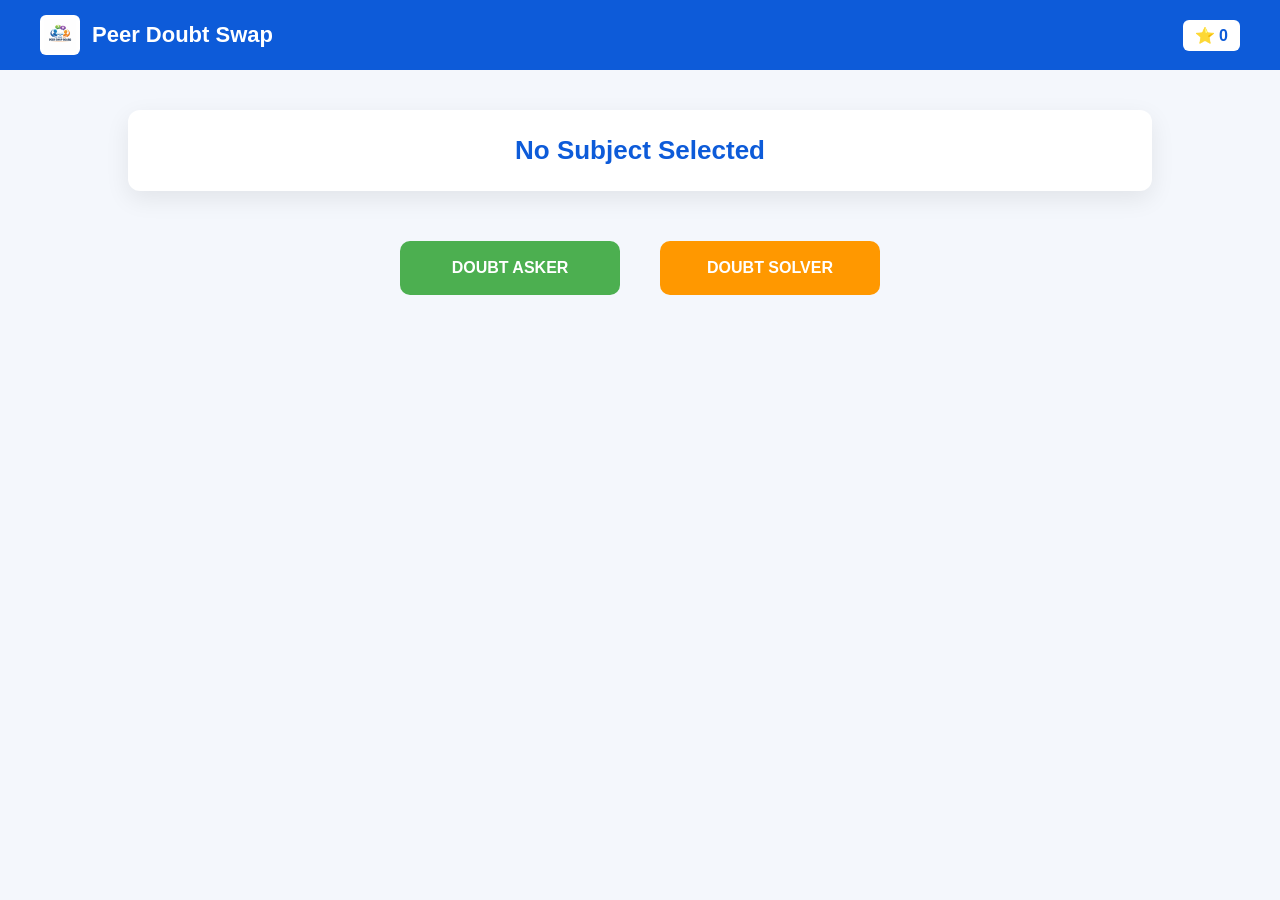
==== html/dashboard.html @ 28cc6413 "Initial project upload" ====
<!DOCTYPE html>
<html lang="en">
<head>
  <meta charset="UTF-8">
  <title>Dashboard | Peer Doubt Swap</title>
  <link rel="stylesheet" href="../css/dashboard.css">
</head>

<body>

  <!-- ===== HEADER ===== -->
  <div class="header">
    <div class="header-left">
      <!-- SAME LOGO AS SUBJECT PAGE -->
      <img src="../images/logo.png" alt="Logo">
      <span>Peer Doubt Swap</span>
    </div>

    <div class="points">
      ⭐ <span id="points">0</span>
    </div>
  </div>

  <!-- ===== SUBJECT ===== -->
  <div class="subject-banner">
    <h2 id="subjectTitle">No Subject Selected</h2>
  </div>

  <!-- ===== ACTIONS ===== -->
  <div class="dashboard-actions">
    <button class="action-btn asker" onclick="chooseRole('asker')">
      DOUBT ASKER
    </button>

    <button class="action-btn solver" onclick="chooseRole('solver')">
      DOUBT SOLVER
    </button>
  </div>

  <script src="../js/dashboard.js"></script>
---- css/dashboard.css ----
* {
  margin: 0;
  padding: 0;
  box-sizing: border-box;
  font-family: "Segoe UI", sans-serif;
}

body {
  background: #f4f7fc;
  min-height: 100vh;
}

/* ===== HEADER (SAME AS SUBJECT PAGE) ===== */
.header {
  background: #0d5bd9;
  color: white;
  padding: 15px 40px;
  display: flex;
  align-items: center;
  justify-content: space-between;
}

.header-left {
  display: flex;
  align-items: center;
  gap: 12px;
}

.header-left img {
  height: 40px;
  width: 40px;
  border-radius: 6px;
  background: white;
  padding: 4px;
}

.header-left span {
  font-size: 22px;
  font-weight: bold;
}

.points {
  background: white;
  color: #0d5bd9;
  padding: 6px 12px;
  border-radius: 6px;
  font-weight: 600;
}

/* ===== SUBJECT DISPLAY ===== */
.subject-banner {
  margin: 40px auto 20px;
  width: 80%;
  background: white;
  padding: 25px;
  border-radius: 12px;
  text-align: center;
  box-shadow: 0 8px 25px rgba(0, 0, 0, 0.08);
}

#subjectTitle {
  font-size: 26px;
  color: #0d5bd9;
  font-weight: 600;
}

/* ===== ACTION BUTTONS ===== */
.dashboard-actions {
  margin-top: 50px;
  display: flex;
  justify-content: center;
  gap: 40px;
}

.action-btn {
  width: 220px;
  padding: 18px;
  font-size: 16px;
  border: none;
  border-radius: 10px;
  cursor: pointer;
  font-weight: 600;
  transition: 0.3s ease;
}

.asker {
  background: #4caf50;
  color: white;
}

.asker:hover {
  background: #3e8e41;
}

.solver {
  background: #ff9800;
  color: white;
}

.solver:hover {
  background: #e68900;
}
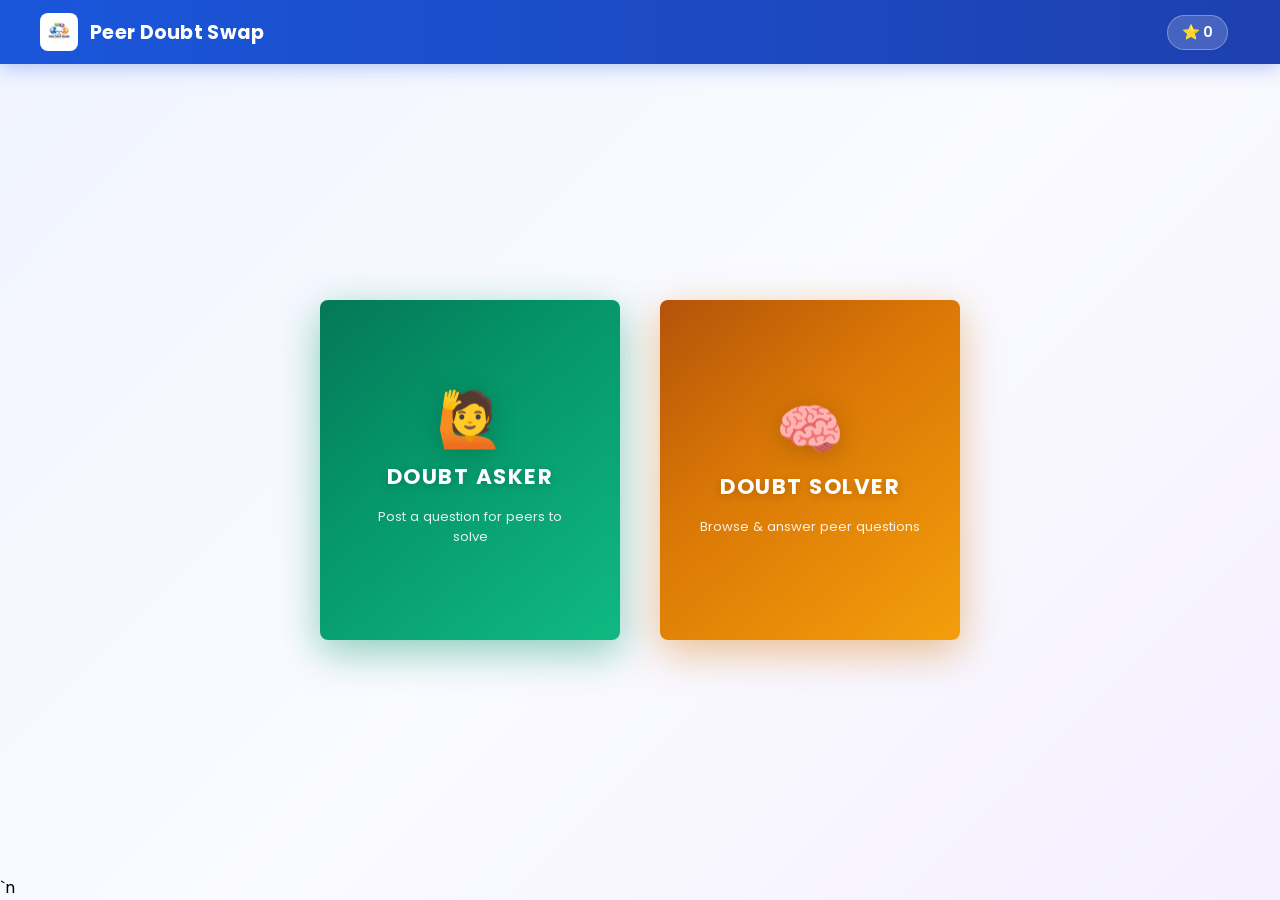
==== commit 2b2d5073: "Initial commit" ====
--- a/html/dashboard.html
+++ b/html/dashboard.html
@@ -1,5 +1,6 @@
 <!DOCTYPE html>
 <html lang="en">
+
 <head>
   <meta charset="UTF-8">
   <title>Dashboard | Peer Doubt Swap</title>
@@ -11,30 +12,37 @@
   <!-- ===== HEADER ===== -->
   <div class="header">
     <div class="header-left">
-      <!-- SAME LOGO AS SUBJECT PAGE -->
       <img src="../images/logo.png" alt="Logo">
       <span>Peer Doubt Swap</span>
     </div>
 
-    <div class="points">
-      ⭐ <span id="points">0</span>
+    <div style="display:flex;align-items:center;gap:12px;">
+      <div class="points">⭐ <span id="points">0</span></div>
+      <div id="user-nav"></div>
     </div>
-  </div>
-
-  <!-- ===== SUBJECT ===== -->
-  <div class="subject-banner">
-    <h2 id="subjectTitle">No Subject Selected</h2>
   </div>
 
   <!-- ===== ACTIONS ===== -->
   <div class="dashboard-actions">
     <button class="action-btn asker" onclick="chooseRole('asker')">
-      DOUBT ASKER
+      <div class="btn-inner">
+        <span class="btn-icon">🙋</span>
+        <span class="btn-label">DOUBT ASKER</span>
+        <span class="btn-sublabel">Post a question for peers to solve</span>
+      </div>
     </button>
 
     <button class="action-btn solver" onclick="chooseRole('solver')">
-      DOUBT SOLVER
+      <div class="btn-inner">
+        <span class="btn-icon">🧠</span>
+        <span class="btn-label">DOUBT SOLVER</span>
+        <span class="btn-sublabel">Browse &amp; answer peer questions</span>
+      </div>
     </button>
   </div>
 
+  <script src="../js/api.js"></script>`n  <script src="../js/navbar.js"></script>
   <script src="../js/dashboard.js"></script>
+</body>
+
+</html>
--- a/css/dashboard.css
+++ b/css/dashboard.css
@@ -1,23 +1,44 @@
-* {
+/* ══════════════════════════════════════════════
+   dashboard.css  —  Premium light theme
+   Buttons fill the window height after header
+══════════════════════════════════════════════ */
+@import url('https://fonts.googleapis.com/css2?family=Poppins:wght@400;500;600;700&display=swap');
+
+*,
+*::before,
+*::after {
   margin: 0;
   padding: 0;
   box-sizing: border-box;
-  font-family: "Segoe UI", sans-serif;
+}
+
+html,
+body {
+  height: 100%;
 }
 
 body {
-  background: #f4f7fc;
+  font-family: 'Poppins', 'Segoe UI', sans-serif;
+  background: linear-gradient(135deg, #f0f4ff 0%, #fafbff 50%, #f5f0ff 100%);
   min-height: 100vh;
+  display: flex;
+  flex-direction: column;
 }
 
-/* ===== HEADER (SAME AS SUBJECT PAGE) ===== */
+/* ── HEADER ─────────────────────────────────── */
 .header {
-  background: #0d5bd9;
+  background: linear-gradient(90deg, #1a56db 0%, #1e40af 100%);
   color: white;
-  padding: 15px 40px;
+  padding: 0 40px;
+  height: 64px;
+  flex-shrink: 0;
   display: flex;
   align-items: center;
   justify-content: space-between;
+  box-shadow: 0 2px 20px rgba(26, 86, 219, 0.35);
+  position: sticky;
+  top: 0;
+  z-index: 100;
 }
 
 .header-left {
@@ -27,77 +48,135 @@
 }
 
 .header-left img {
-  height: 40px;
-  width: 40px;
-  border-radius: 6px;
+  height: 38px;
+  width: 38px;
+  border-radius: 8px;
   background: white;
   padding: 4px;
+  object-fit: contain;
 }
 
 .header-left span {
-  font-size: 22px;
-  font-weight: bold;
+  font-size: 1.2rem;
+  font-weight: 700;
+  letter-spacing: 0.3px;
 }
 
 .points {
-  background: white;
-  color: #0d5bd9;
-  padding: 6px 12px;
-  border-radius: 6px;
+  background: rgba(255, 255, 255, 0.18);
+  border: 1px solid rgba(255, 255, 255, 0.3);
+  color: white;
+  padding: 6px 14px;
+  border-radius: 20px;
   font-weight: 600;
+  font-size: 0.9rem;
+  backdrop-filter: blur(6px);
 }
 
-/* ===== SUBJECT DISPLAY ===== */
-.subject-banner {
-  margin: 40px auto 20px;
-  width: 80%;
-  background: white;
-  padding: 25px;
-  border-radius: 12px;
-  text-align: center;
-  box-shadow: 0 8px 25px rgba(0, 0, 0, 0.08);
-}
-
-#subjectTitle {
-  font-size: 26px;
-  color: #0d5bd9;
-  font-weight: 600;
-}
-
-/* ===== ACTION BUTTONS ===== */
+/* ── ROLE CARDS — centred cards, background visible ─ */
 .dashboard-actions {
-  margin-top: 50px;
+  flex: 1;
   display: flex;
+  align-items: center;
   justify-content: center;
   gap: 40px;
+  padding: 48px 24px;
+  flex-wrap: wrap;
 }
 
 .action-btn {
-  width: 220px;
-  padding: 18px;
-  font-size: 16px;
+  width: 300px;
+  height: 340px;
+  padding: 0;
   border: none;
-  border-radius: 10px;
+  border-radius: 8px;
   cursor: pointer;
-  font-weight: 600;
-  transition: 0.3s ease;
+  font-family: 'Poppins', sans-serif;
+  font-weight: 700;
+  font-size: 1rem;
+  transition: transform 0.25s ease, box-shadow 0.25s ease, filter 0.25s ease;
+  overflow: hidden;
+  position: relative;
+  flex-shrink: 0;
+}
+
+.action-btn::after {
+  content: '';
+  position: absolute;
+  inset: 0;
+  background: rgba(255, 255, 255, 0);
+  transition: background 0.2s;
+}
+
+.action-btn:hover {
+  transform: translateY(-8px) scale(1.02);
+}
+
+.action-btn:hover::after {
+  background: rgba(255, 255, 255, 0.1);
+}
+
+.action-btn:active {
+  filter: brightness(0.96);
+}
+
+.action-btn .btn-inner {
+  width: 100%;
+  height: 100%;
+  display: flex;
+  flex-direction: column;
+  align-items: center;
+  justify-content: center;
+  gap: 14px;
+  padding: 32px 24px;
+}
+
+.action-btn .btn-icon {
+  font-size: 3.4rem;
+  line-height: 1;
+  filter: drop-shadow(0 4px 12px rgba(0, 0, 0, 0.18));
+  transition: transform 0.3s ease;
+}
+
+.action-btn:hover .btn-icon {
+  transform: scale(1.12) translateY(-4px);
+}
+
+.action-btn .btn-label {
+  font-size: 1.35rem;
+  font-weight: 700;
+  color: white;
+  letter-spacing: 1.5px;
+  text-shadow: 0 2px 8px rgba(0, 0, 0, 0.18);
+}
+
+.action-btn .btn-sublabel {
+  font-size: 0.82rem;
+  font-weight: 400;
+  color: rgba(255, 255, 255, 0.88);
+  text-align: center;
+  max-width: 220px;
+}
+
+/* No divider — cards have their own border-radius */
+.action-btn+.action-btn {
+  border-left: none;
 }
 
 .asker {
-  background: #4caf50;
-  color: white;
+  background: linear-gradient(140deg, #047857 0%, #059669 40%, #10b981 100%);
+  box-shadow: 0 12px 40px rgba(5, 150, 105, 0.45);
+}
+
+.solver {
+  background: linear-gradient(140deg, #b45309 0%, #d97706 40%, #f59e0b 100%);
+  box-shadow: 0 12px 40px rgba(217, 119, 6, 0.45);
 }
 
 .asker:hover {
-  background: #3e8e41;
-}
-
-.solver {
-  background: #ff9800;
-  color: white;
+  box-shadow: 0 20px 52px rgba(5, 150, 105, 0.55);
 }
 
 .solver:hover {
-  background: #e68900;
-}
-
+  box-shadow: 0 20px 52px rgba(217, 119, 6, 0.55);
+}
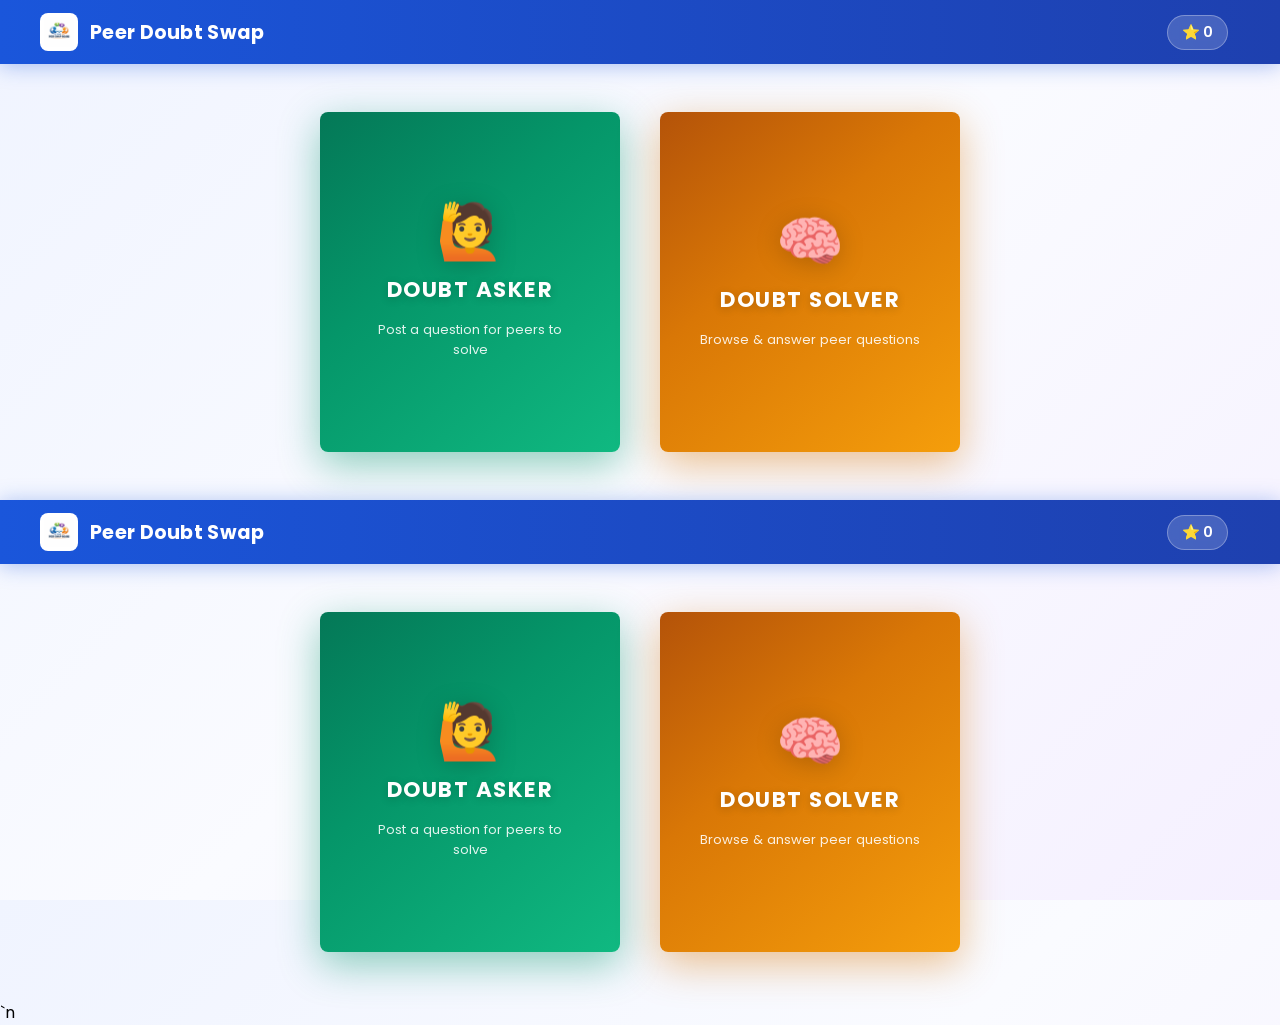
==== commit 04b38725: "resolved merge conflicts" ====
--- a/html/dashboard.html
+++ b/html/dashboard.html
@@ -41,8 +41,57 @@
     </button>
   </div>
 
-  <script src="../js/api.js"></script>`n  <script src="../js/navbar.js"></script>
+  <script src="../js/navbar.js"></script>
   <script src="../js/dashboard.js"></script>
 </body>
 
 </html>
+<!DOCTYPE html>
+<html lang="en">
+
+<head>
+  <meta charset="UTF-8">
+  <title>Dashboard | Peer Doubt Swap</title>
+  <link rel="stylesheet" href="../css/dashboard.css">
+</head>
+
+<body>
+
+  <!-- ===== HEADER ===== -->
+  <div class="header">
+    <div class="header-left">
+      <img src="../images/logo.png" alt="Logo">
+      <span>Peer Doubt Swap</span>
+    </div>
+
+    <div style="display:flex;align-items:center;gap:12px;">
+      <div class="points">⭐ <span id="points">0</span></div>
+      <div id="user-nav"></div>
+    </div>
+  </div>
+
+  <!-- ===== ACTIONS ===== -->
+  <div class="dashboard-actions">
+    <button class="action-btn asker" onclick="chooseRole('asker')">
+      <div class="btn-inner">
+        <span class="btn-icon">🙋</span>
+        <span class="btn-label">DOUBT ASKER</span>
+        <span class="btn-sublabel">Post a question for peers to solve</span>
+      </div>
+    </button>
+
+    <button class="action-btn solver" onclick="chooseRole('solver')">
+      <div class="btn-inner">
+        <span class="btn-icon">🧠</span>
+        <span class="btn-label">DOUBT SOLVER</span>
+        <span class="btn-sublabel">Browse &amp; answer peer questions</span>
+      </div>
+    </button>
+  </div>
+
+  <script src="../js/api.js"></script>`n
+  <script src="../js/navbar.js"></script>
+  <script src="../js/dashboard.js"></script>
+</body>
+
+</html>
